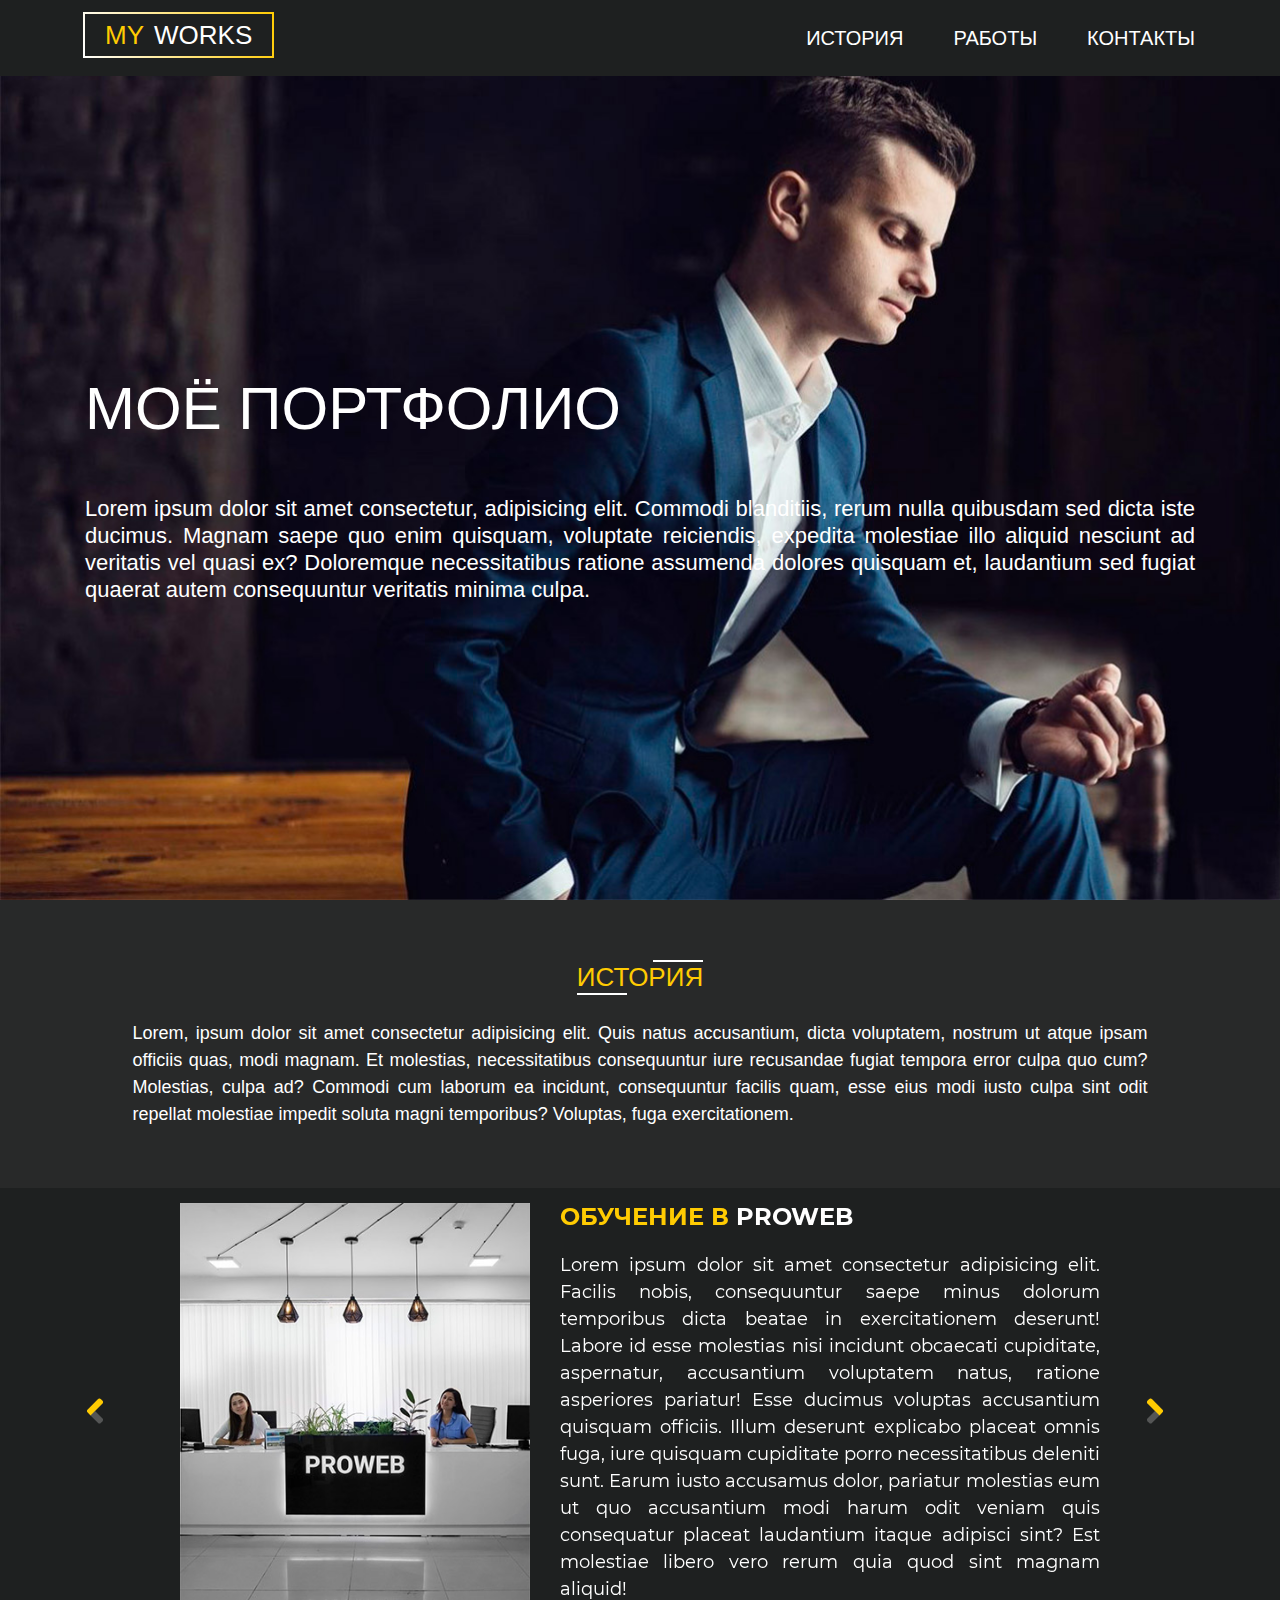
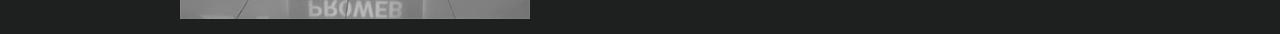
==== index.html @ 265dc98f "first commit" ====
<!DOCTYPE html>
<html lang="en">

<head>
    <meta charset="UTF-8">
    <meta name="viewport" content="width=device-width, initial-scale=1.0">
    <meta http-equiv="X-UA-Compatible" content="ie=edge">
    <link rel="stylesheet" href="css/bootstrap.css">
    <link rel="stylesheet" href="css/style.css">
    <link rel="stylesheet" href="css/media.css">
    <title>Моё портфолио</title>
</head>

<body>
    <header class="header">
        <div class="header_nav">

            <div class="container bb">
                <div class="row justify-content-between align-items-center">

                    <div class="col-auto">
                        <a href="" class="logo"><span class="logo_word">my</span>works</a>
                    </div>
                    <div class="col-auto">
                        <ul class="header_menu">
                            <li><a href="" class="header_menu_link">история</a></li>
                            <li><a href="" class="header_menu_link">работы</a></li>
                            <li>
                                <div class="dropdown">
                                    <a class="header_menu_link" href="#" role="button" id="header_menu_drop"
                                        data-toggle="dropdown" aria-haspopup="true" aria-expanded="false">
                                        контакты
                                    </a>
                                    <div class="dropdown-menu dropdown-menu-right" aria-labelledby="header_menu_drop">
                                        <a class="dropdown-item dropdown-item_bb_dark"
                                            href="tel:+998974559665">+99897-455-96-65</a>
                                        <a class="dropdown-item" href="mailto:redline_pr@mail.ru">redline_pr@mail.ru</a>

                                    </div>
                                </div>
                            </li>
                        </ul>
                    </div>
                </div>
            </div>
        </div>
        <div class="header_content">
            <div class="container">
                <h1 class="header_content_title">моё портфолио</h1>
                <p class="header_content_desc">Lorem ipsum dolor sit amet consectetur, adipisicing elit. Commodi
                    blanditiis, rerum nulla quibusdam sed dicta iste ducimus. Magnam saepe quo enim quisquam, voluptate
                    reiciendis, expedita molestiae illo aliquid nesciunt ad veritatis vel quasi ex? Doloremque
                    necessitatibus ratione assumenda dolores quisquam et, laudantium sed fugiat quaerat autem
                    consequuntur veritatis minima culpa.</p>
            </div>
        </div>


    </header>


    <main>
        <section class="history">
            <div class="container">
                <div class="row align-items-center flex-column">
                    <div class="col-auto">
                        <h2 class="history_title">история</h2>
                    </div>
                    <div class="col-11">
                        <p class="history_desc">Lorem, ipsum dolor sit amet consectetur adipisicing elit. Quis natus
                            accusantium, dicta voluptatem, nostrum ut atque ipsam officiis quas, modi magnam. Et
                            molestias, necessitatibus consequuntur iure recusandae fugiat tempora error culpa quo cum?
                            Molestias, culpa ad? Commodi cum laborum ea incidunt, consequuntur facilis quam, esse eius
                            modi iusto culpa sint odit repellat molestiae impedit soluta magni temporibus? Voluptas,
                            fuga exercitationem.</p>
                    </div>
                </div>
            </div>

        </section>
        <section class="study">
            <div class="container">
                <div id="carouselExampleControls" class="carousel slide" data-ride="carousel">
                    <div class="carousel-inner">
                        <div class="carousel-item active">
                            <div class="row justify-content-center">
                                <div class="col-xl-4">
                                    <img src="img/slider__img.jpg" alt="">
                                </div>
                                <div class="col-xl-6">
                                    <h3 class="study_title"><span class="study_title_yellow">обучение в </span> proweb
                                    </h3>
                                    <p class="study_desc">Lorem ipsum dolor sit amet consectetur adipisicing elit.
                                        Facilis nobis, consequuntur saepe minus dolorum temporibus dicta beatae in
                                        exercitationem deserunt! Labore id esse molestias nisi incidunt obcaecati
                                        cupiditate, aspernatur, accusantium voluptatem natus, ratione asperiores
                                        pariatur! Esse ducimus voluptas accusantium quisquam officiis. Illum deserunt
                                        explicabo placeat omnis fuga, iure quisquam cupiditate porro necessitatibus
                                        deleniti sunt. Earum iusto accusamus dolor, pariatur molestias eum ut quo
                                        accusantium modi harum odit veniam quis consequatur placeat laudantium itaque
                                        adipisci sint? Est molestiae libero vero rerum quia quod sint magnam aliquid!
                                    </p>
                                </div>
                            </div>
                        </div>
                        <div class="carousel-item">
                            <div class="row justify-content-center">
                                <div class="col-xl-4">
                                    <img src="img/slider__img.jpg" alt="">
                                </div>
                                <div class="col-xl-6">
                                    <h3 class="study_title"><span class="study_title_yellow">обучение в </span> proweb
                                    </h3>
                                    <p class="study_desc">Lorem ipsum dolor sit, amet consectetur adipisicing elit.
                                        Aliquid corrupti expedita, illo dolorem ut pariatur excepturi repellendus non.
                                        Eos dolorum, tenetur sed quo recusandae voluptatibus obcaecati quisquam
                                        repellendus optio cumque eius numquam nobis ipsum minus fugit. Expedita nobis
                                        sit veritatis. Esse, autem maiores modi exercitationem ipsa corporis numquam
                                        repellendus impedit aliquid veniam reprehenderit fugiat illo sed illum delectus
                                        totam molestias quisquam? Dolorum aut esse nobis nemo nisi possimus omnis,
                                        velit, expedita voluptates error necessitatibus eos laboriosam ipsa libero vel
                                        quae? Illum sapiente qui similique omnis.</p>
                                </div>
                            </div>
                        </div>
                        <div class="carousel-item">
                            <div class="row justify-content-center">
                                <div class="col-xl-4">
                                    <img src="img/slider__img.jpg" alt="">
                                </div>
                                <div class="col-xl-6">
                                    <h3 class="study_title"><span class="study_title_yellow">обучение в </span> proweb
                                    </h3>
                                    <p class="study_desc">Lorem ipsum, dolor sit amet consectetur adipisicing elit.
                                        Quod, cumque voluptas suscipit quasi rerum perspiciatis iusto eaque amet
                                        quibusdam veritatis molestias ad voluptatibus consectetur totam deserunt quam
                                        sequi optio possimus in expedita dolorem. At consequatur rem suscipit eveniet
                                        maiores ullam enim alias fugiat voluptatem perferendis dolorum voluptatum
                                        deleniti beatae aliquid, inventore saepe pariatur, quisquam rerum veniam, quidem
                                        temporibus error fuga odio hic? Itaque ab inventore quia eveniet quae aut
                                        dolorem hic id. Tenetur porro consectetur corporis facere nostrum voluptates
                                        dolores error maxime earum, laudantium rem.</p>
                                </div>
                            </div>
                        </div>
                    </div>
                    <a class="study_slider-prev" href="#study_title" role="button" data-slide="prev">
                        <i class="fad fa-angle-left study_slider_icon_color"></i>

                    </a>
                    <a class="study_slider-next" href="#study_title" role="button" data-slide="next">
                        <i class="fad fa-angle-right study_slider_icon_color"></i>

                    </a>
                </div>
            </div>
        </section>
        <section class="works">
            <div class="container">
                <div class="row">
                    <div class="col-auto">
                        <h2 class="works_title"></h2>
                        <p class="works_desc"></p>
                    </div>
                    <div class="col-xl-4">
                        <ul>
                            <li><a href=""></a></li>
                            <li><a href=""></a></li>
                            <li><a href=""></a></li>
                            <li><a href=""></a></li>
                            <li><a href=""></a></li>
                            <li><a href=""></a></li>
                            <li><a href=""></a></li>
                            <li><a href=""></a></li>
                            <li><a href=""></a></li>
                        </ul>
                    </div>
                </div>
            </div>
        </section>
    </main>

    <footer></footer>



    <script src="scripts/jquery.js"></script>
    <script src="scripts/poper.js"></script>
    <script src="scripts/bootstrap.js"></script>
</body>

</html>
---- css/style.css ----
@import 'root.css';

.header{
    display: flex;
    flex-direction: column;
    height: 100vh;
}
.header_nav{
    padding: 23px 0;
    background: var(--dark);
}

.row a{
    text-decoration: none;
    list-style: none;
}

.header_menu{
    display: flex;
}

.header_menu_link{
    margin-left: 50px;
    text-transform: uppercase;
    color: var(--white);
    font-size: 20px;
}

.header_menu_link:hover{
    color: var(--yellow);
}

.logo{
    text-transform: uppercase;
    position: relative;
    color: var(--white);
    font-size: 26px;
    background: var(--dark);
    z-index: 1;
    line-height: 0.8;
    padding: 6px 20px;    
    transition: 500ms;
}

.logo::before{
    content: '';
    display: block;
    position: absolute;
    left: -2px;
    right: -2px;
    bottom: -2px;
    top: -2px;
    background: linear-gradient(75deg,var(--white),var(--yellow));
    z-index: -1;
    transition: 500ms;
}

.logo_word{
    color: var(--yellow);
    margin-right: 10px;
    transition: 500ms;
}

.logo:hover{
    color: var(--yellow);
}

.logo:hover .logo_word{
    color: var(--white);
    
}

.logo:hover::before{
    background: linear-gradient(45deg,var(--white),var(--yellow));
}

.dropdown-item_bb_dark{
    border-bottom: 1px solid var(--dark);
}

.header_content{
    background: url(../img/header__img.jpg);
    background-repeat: no-repeat;
    background-size: cover;
    background-attachment: fixed;
    flex-grow: 1;
    display: flex;
    align-items: center;
}

.header_content_title{
    color: var(--white);
    font-size: 60px;
    text-transform: uppercase;
    margin-bottom: 50px;
}

.header_content_desc{
    color: var(--white);
    font-size: 22px;
    line-height: 27px;
    text-align: justify;
}

/* ************************ */

.history{
    background: var(--dark-light);
    padding: 60px 0;
}

.history_title{
    color: var(--yellow);
    text-transform: uppercase;
    font-size: 26px;
    margin-bottom: 25px;
}

.history_title::before,
.history_title::after
{
    content: '';
    display: block;
    max-width: 50px;
    height: 2px;
    background: var(--white);
}

.history_title::before{
    margin-left: auto;
}

.history_desc{
    color: var(--white);
    line-height: 27px;
    font-size: 18px;
    text-align: justify;
}

.study{
    background: var(--dark);
    padding: 15px 0;
}

.study_title{
    color: var(--white);
    text-transform: uppercase;
    font-size: 24px;
    font-family: 'Montserrat-Bold';  
    margin-bottom: 20px;  
}

.study_title_yellow{
    color: var(--yellow);    
}

.study_desc{
    font-size: 18px;
    font-family: 'Montserrat-Regular';
    font-weight: 400;
    color: var(--white);
    text-align: justify;
}

.study_slider-prev,
.study_slider-next{
    position: absolute;
    height: 100%;
    width: 50px;
    top: 0;
    left: 0;
    display: flex;
    align-items: center;
    font-size: 40px;
}

.study_slider-next{
    left: auto;
    right: 0;
}

.study_slider_icon_color::before{
    color: var(--yellow);
}

.study_slider_icon_color::after{
    color: #a5a6a6;
}
---- css/media.css ----
@media(max-width:320px) {}

@media(max-width:576px) {}

@media(max-width:768px) {}

@media(max-width:992px) {}

@media(max-width:1200px) {}
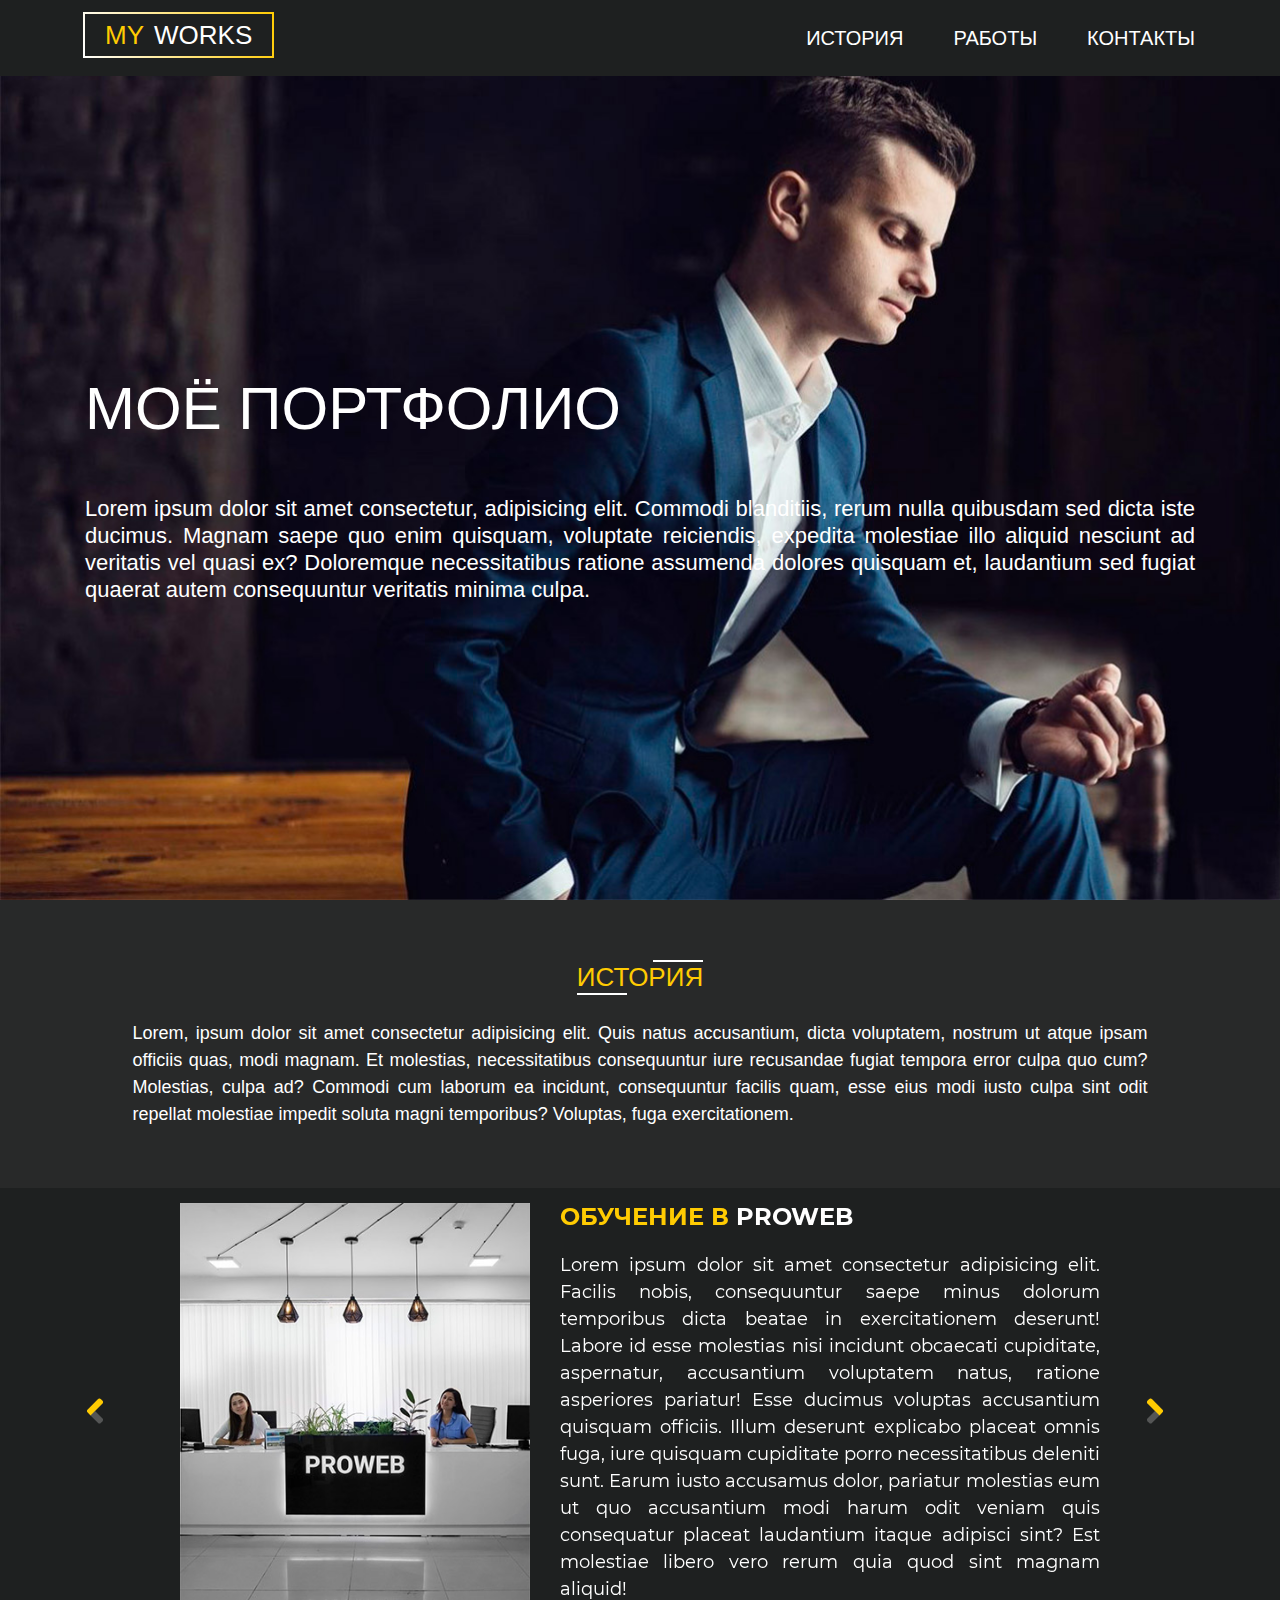
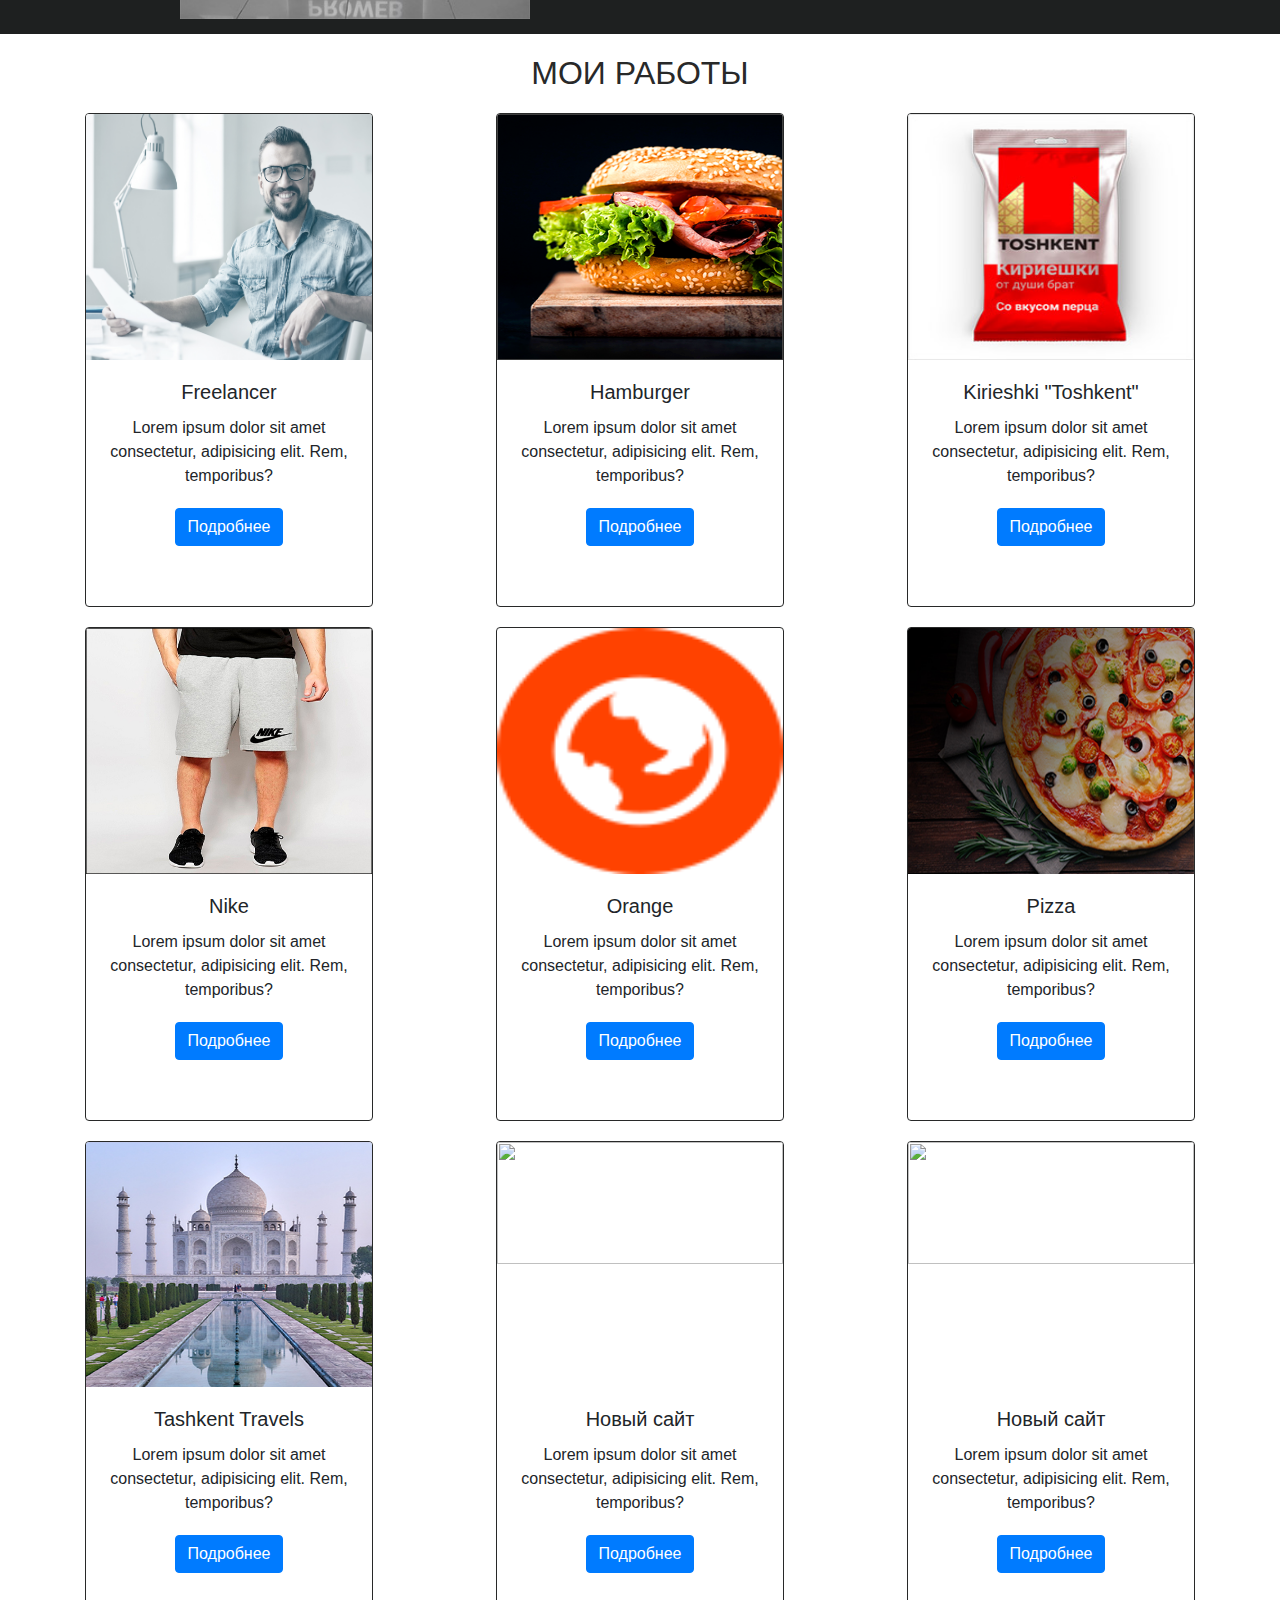
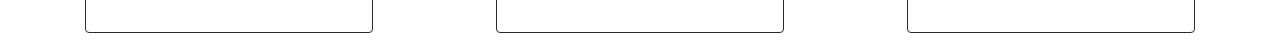
==== commit 64397cc2: "create project" ====
--- a/index.html
+++ b/index.html
@@ -157,23 +157,90 @@
         </section>
         <section class="works">
             <div class="container">
-                <div class="row">
-                    <div class="col-auto">
-                        <h2 class="works_title"></h2>
-                        <p class="works_desc"></p>
-                    </div>
-                    <div class="col-xl-4">
-                        <ul>
-                            <li><a href=""></a></li>
-                            <li><a href=""></a></li>
-                            <li><a href=""></a></li>
-                            <li><a href=""></a></li>
-                            <li><a href=""></a></li>
-                            <li><a href=""></a></li>
-                            <li><a href=""></a></li>
-                            <li><a href=""></a></li>
-                            <li><a href=""></a></li>
-                        </ul>
+                <div class="row flex-column">
+                    <h2 class="works_title">Мои работы</h2>
+                    <div class="col-auto card_wrap">
+                        <div class="card" style="width: 18rem;">
+                            <img src="./pages/Freelancer/img/Photo.jpg" class="card-img-top" alt="" style="height: 50%;">
+                            <div class="card-body text-center">
+                                <h5 class="card-title">Freelancer</h5>
+                                <p class="card-text">Lorem ipsum dolor sit amet consectetur, adipisicing elit. Rem,
+                                    temporibus?</p>
+                                <a href="./pages/Freelancer/index.html" class="btn btn-primary">Подробнее</a>
+                            </div>
+                        </div>
+                        <div class="card" style="width: 18rem;">
+                            <img src="./pages/Hamburger/img/hamburger.png" class="card-img-top" alt="" style="height: 50%;">
+                            <div class="card-body text-center">
+                                <h5 class="card-title">Hamburger</h5>
+                                <p class="card-text">Lorem ipsum dolor sit amet consectetur, adipisicing elit. Rem,
+                                    temporibus?</p>
+                                <a href="./pages/Hamburger/index.html" class="btn btn-primary">Подробнее</a>
+                            </div>
+                        </div>
+                        <div class="card" style="width: 18rem;">
+                            <img src="./pages/kirieshki/images/light.jpg" class="card-img-top" alt="" style="height: 50%;">
+                            <div class="card-body text-center">
+                                <h5 class="card-title">Kirieshki "Toshkent"</h5>
+                                <p class="card-text">Lorem ipsum dolor sit amet consectetur, adipisicing elit. Rem,
+                                    temporibus?</p>
+                                <a href="./pages/kirieshki/index.html" class="btn btn-primary">Подробнее</a>
+                            </div>
+                        </div>
+                        <div class="card" style="width: 18rem;">
+                            <img src="./pages/nike/images/411805125_w640_h640_muzhskie-shorty-nike1.jpg" class="card-img-top" alt="" style="height: 50%;">
+                            <div class="card-body text-center">
+                                <h5 class="card-title">Nike</h5>
+                                <p class="card-text">Lorem ipsum dolor sit amet consectetur, adipisicing elit. Rem,
+                                    temporibus?</p>
+                                <a href="./pages/nike/index.html" class="btn btn-primary">Подробнее</a>
+                            </div>
+                        </div>
+                        <div class="card" style="width: 18rem;">
+                            <img src="./pages/orange/images/icon3.png" class="card-img-top" alt="" style="height: 50%;">
+                            <div class="card-body text-center">
+                                <h5 class="card-title">Orange</h5>
+                                <p class="card-text">Lorem ipsum dolor sit amet consectetur, adipisicing elit. Rem,
+                                    temporibus?</p>
+                                <a href="./pages/orange/index.html" class="btn btn-primary">Подробнее</a>
+                            </div>
+                        </div>
+                        <div class="card" style="width: 18rem;">
+                            <img src="./pages/Pizza/img/product.jpg" class="card-img-top" alt="" style="height: 50%;">
+                            <div class="card-body text-center">
+                                <h5 class="card-title">Pizza</h5>
+                                <p class="card-text">Lorem ipsum dolor sit amet consectetur, adipisicing elit. Rem,
+                                    temporibus?</p>
+                                <a href="./pages/Pizza/index.html" class="btn btn-primary">Подробнее</a>
+                            </div>
+                        </div>
+                        <div class="card" style="width: 18rem;">
+                            <img src="./pages/Tashkent Travels/img/1.jpg" class="card-img-top" alt="" style="height: 50%;">
+                            <div class="card-body text-center">
+                                <h5 class="card-title">Tashkent Travels</h5>
+                                <p class="card-text">Lorem ipsum dolor sit amet consectetur, adipisicing elit. Rem,
+                                    temporibus?</p>
+                                <a href="./pages/Tashkent Travels/index.html" class="btn btn-primary">Подробнее</a>
+                            </div>
+                        </div>
+                        <div class="card" style="width: 18rem;">
+                            <img src="..." class="card-img-top" alt="" style="height: 50%;">
+                            <div class="card-body text-center">
+                                <h5 class="card-title">Новый сайт</h5>
+                                <p class="card-text">Lorem ipsum dolor sit amet consectetur, adipisicing elit. Rem,
+                                    temporibus?</p>
+                                <a href="#" class="btn btn-primary">Подробнее</a>
+                            </div>
+                        </div>
+                        <div class="card" style="width: 18rem;">
+                            <img src="..." class="card-img-top" alt="" style="height: 50%;">
+                            <div class="card-body text-center">
+                                <h5 class="card-title">Новый сайт</h5>
+                                <p class="card-text">Lorem ipsum dolor sit amet consectetur, adipisicing elit. Rem,
+                                    temporibus?</p>
+                                <a href="#" class="btn btn-primary">Подробнее</a>
+                            </div>
+                        </div>
                     </div>
                 </div>
             </div>
--- a/css/style.css
+++ b/css/style.css
@@ -140,6 +140,7 @@
 .study{
     background: var(--dark);
     padding: 15px 0;
+    margin-bottom: 20px;
 }
 
 .study_title{
@@ -172,11 +173,13 @@
     display: flex;
     align-items: center;
     font-size: 40px;
+    
 }
 
 .study_slider-next{
     left: auto;
     right: 0;
+    
 }
 
 .study_slider_icon_color::before{
@@ -187,3 +190,26 @@
     color: #a5a6a6;
 }
 
+.works_title{
+    color: var(--dark-light);
+    text-transform: uppercase;       
+    text-align: center;
+    margin-bottom: 20px;
+}
+
+.card{
+    border:1px solid #282929;
+    margin-bottom: 20px;
+}
+
+.card-text{
+    margin-bottom: 20px;
+}
+
+.card_wrap{
+    display: flex;
+    justify-content: space-between;
+    flex-grow: 1;
+    flex-wrap: wrap;  
+}
+
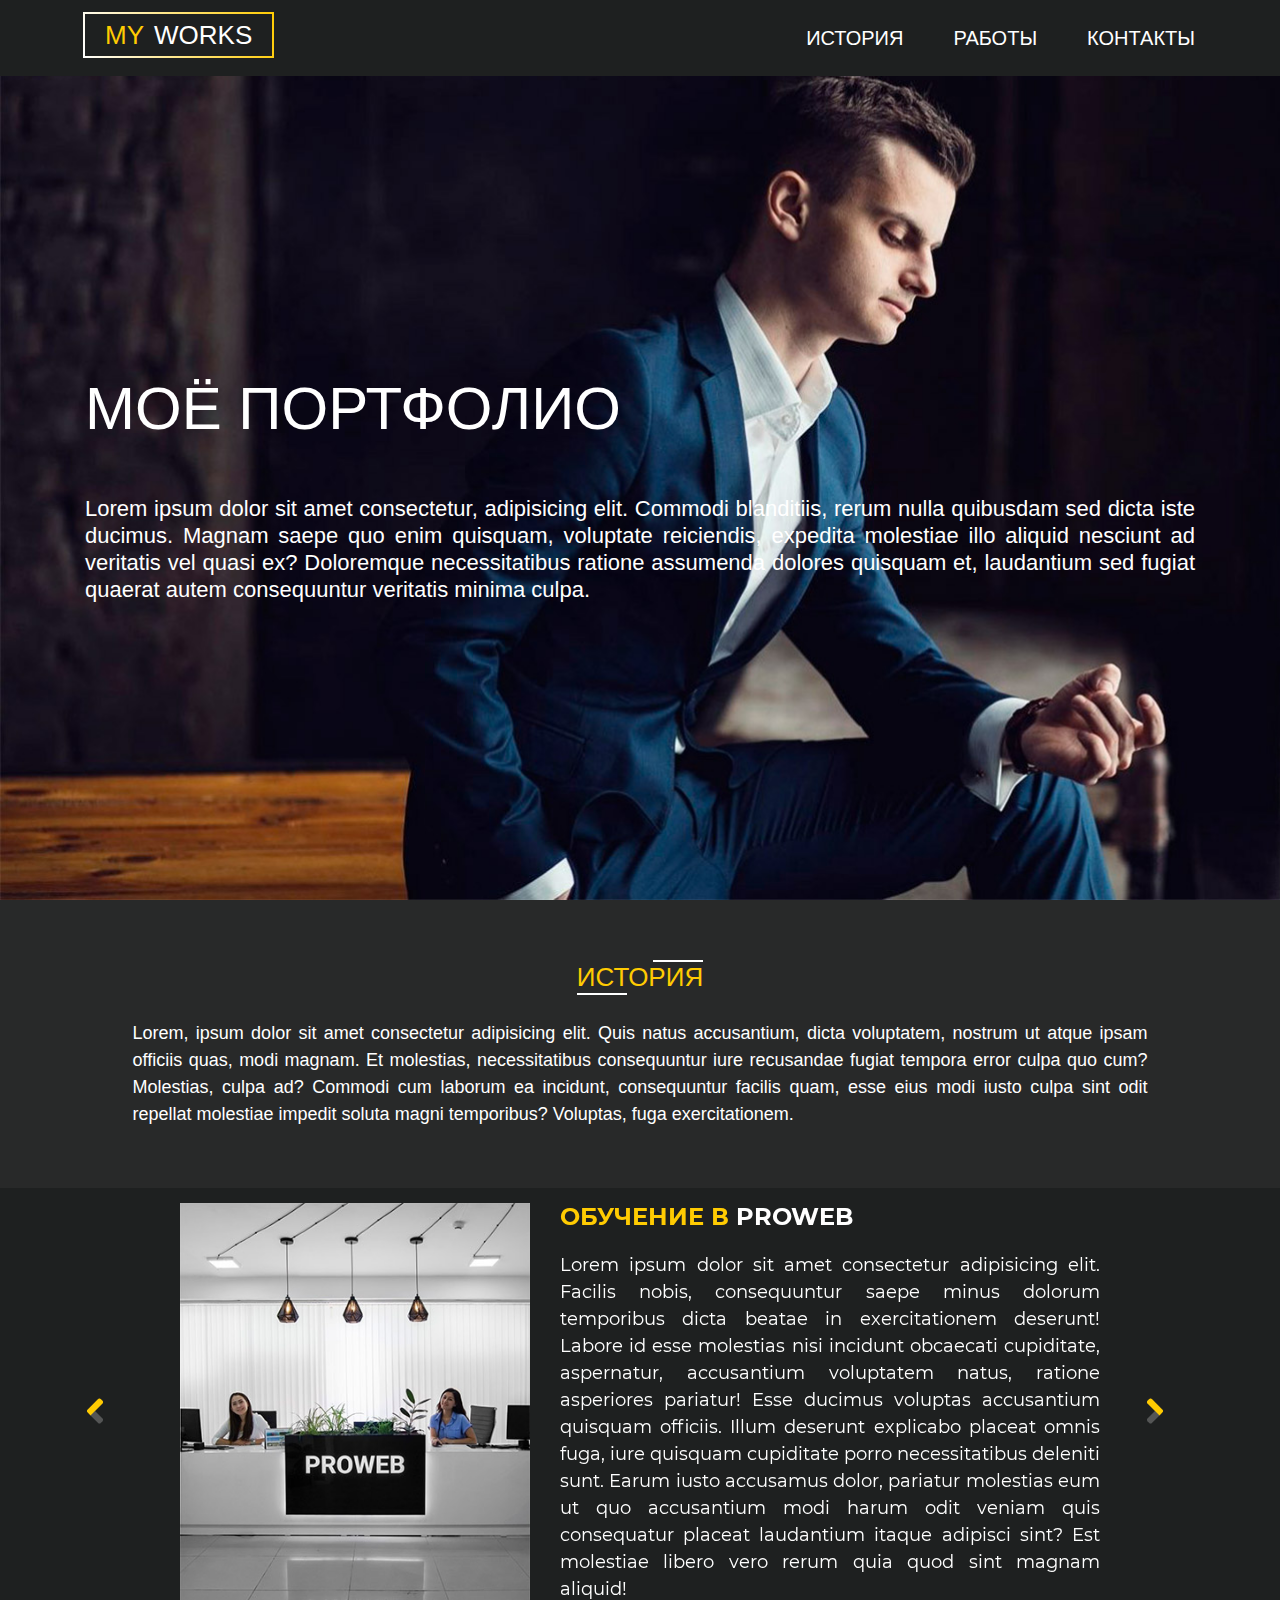
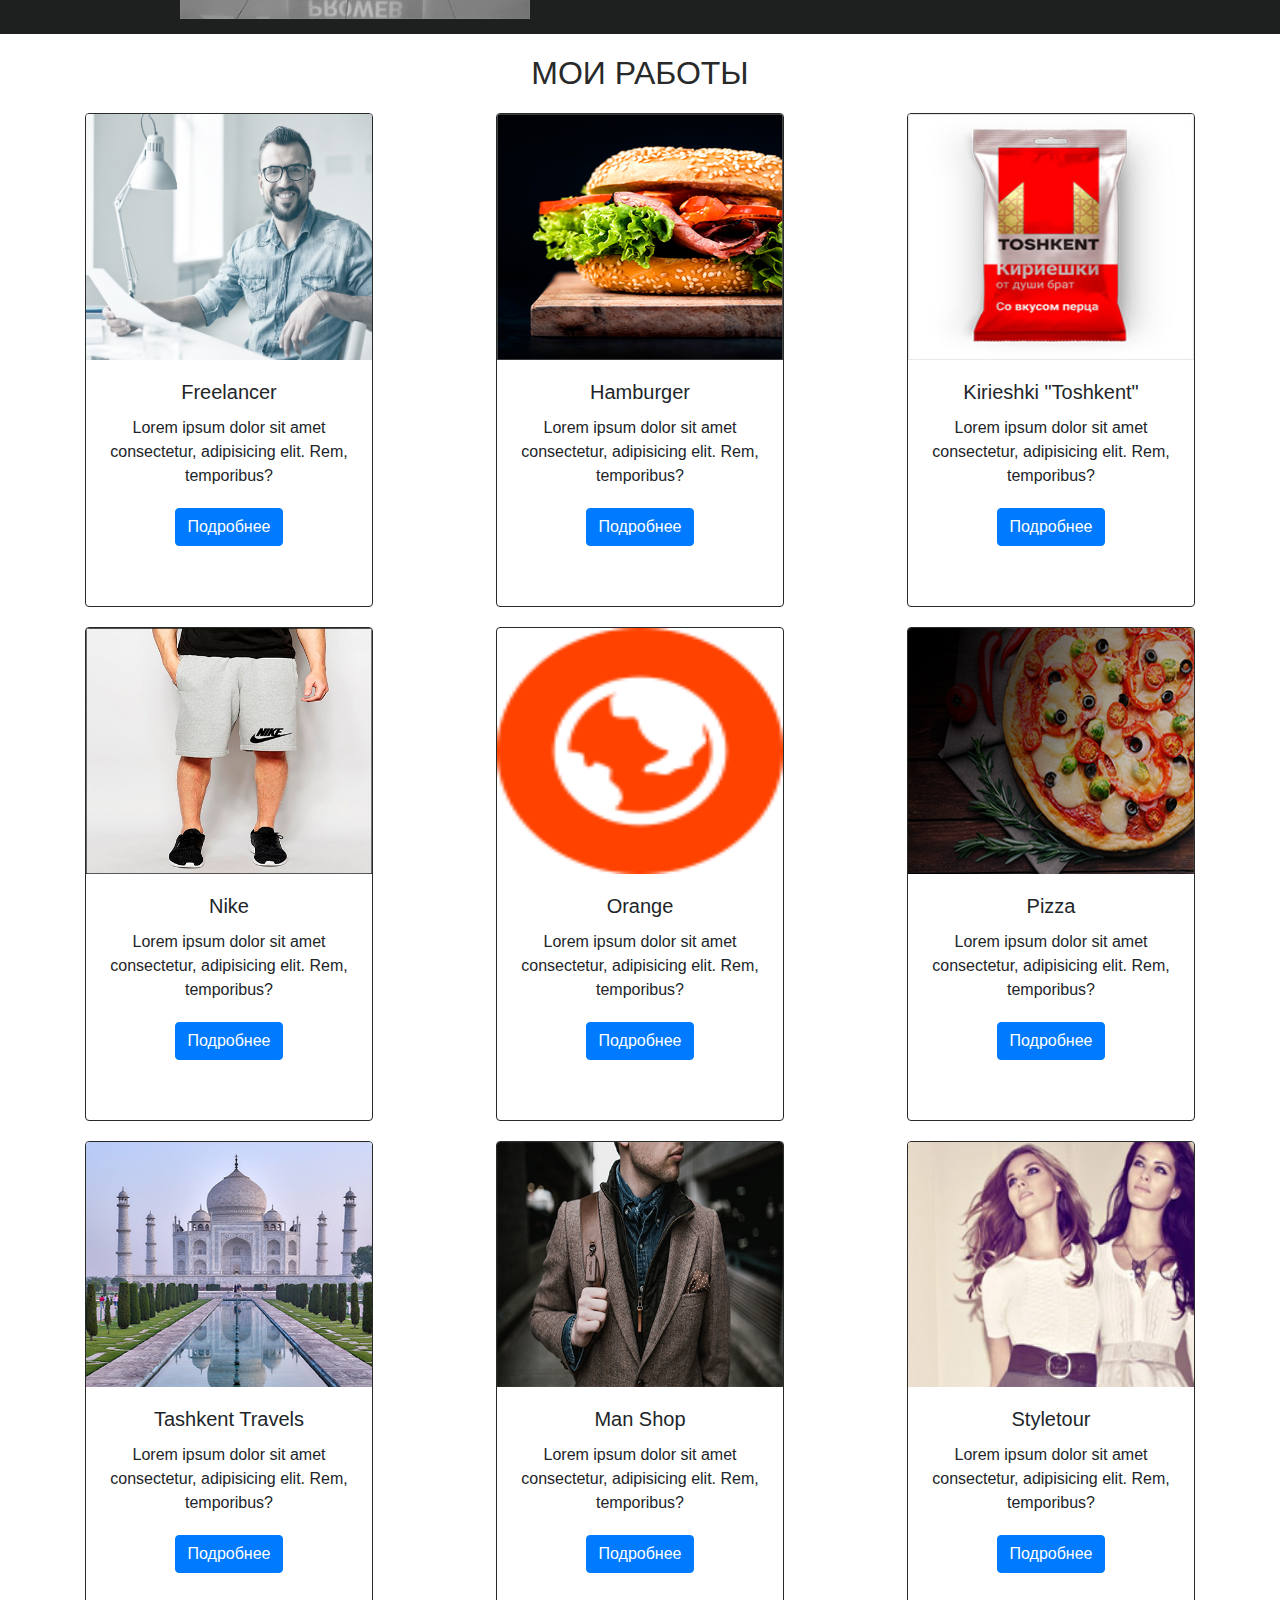
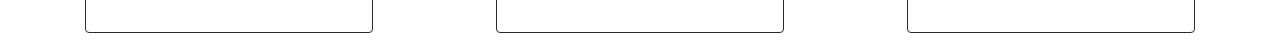
==== commit 69262ed4: "add new projects" ====
--- a/index.html
+++ b/index.html
@@ -224,21 +224,21 @@
                             </div>
                         </div>
                         <div class="card" style="width: 18rem;">
-                            <img src="..." class="card-img-top" alt="" style="height: 50%;">
-                            <div class="card-body text-center">
-                                <h5 class="card-title">Новый сайт</h5>
-                                <p class="card-text">Lorem ipsum dolor sit amet consectetur, adipisicing elit. Rem,
-                                    temporibus?</p>
-                                <a href="#" class="btn btn-primary">Подробнее</a>
-                            </div>
-                        </div>
-                        <div class="card" style="width: 18rem;">
-                            <img src="..." class="card-img-top" alt="" style="height: 50%;">
-                            <div class="card-body text-center">
-                                <h5 class="card-title">Новый сайт</h5>
-                                <p class="card-text">Lorem ipsum dolor sit amet consectetur, adipisicing elit. Rem,
-                                    temporibus?</p>
-                                <a href="#" class="btn btn-primary">Подробнее</a>
+                            <img src="./pages/Men shop/img/andrew-neel-HqtYwlY9dxs-unsplash.jpg" class="card-img-top" alt="" style="height: 50%;">
+                            <div class="card-body text-center">
+                                <h5 class="card-title">Man Shop</h5>
+                                <p class="card-text">Lorem ipsum dolor sit amet consectetur, adipisicing elit. Rem,
+                                    temporibus?</p>
+                                <a href="./pages/Men shop/index.html" class="btn btn-primary">Подробнее</a>
+                            </div>
+                        </div>
+                        <div class="card" style="width: 18rem;">
+                            <img src="./pages/styletour/img/banner.jpg" class="card-img-top" alt="" style="height: 50%;">
+                            <div class="card-body text-center">
+                                <h5 class="card-title">Styletour</h5>
+                                <p class="card-text">Lorem ipsum dolor sit amet consectetur, adipisicing elit. Rem,
+                                    temporibus?</p>
+                                <a href="./pages/styletour/index.html" class="btn btn-primary">Подробнее</a>
                             </div>
                         </div>
                     </div>
